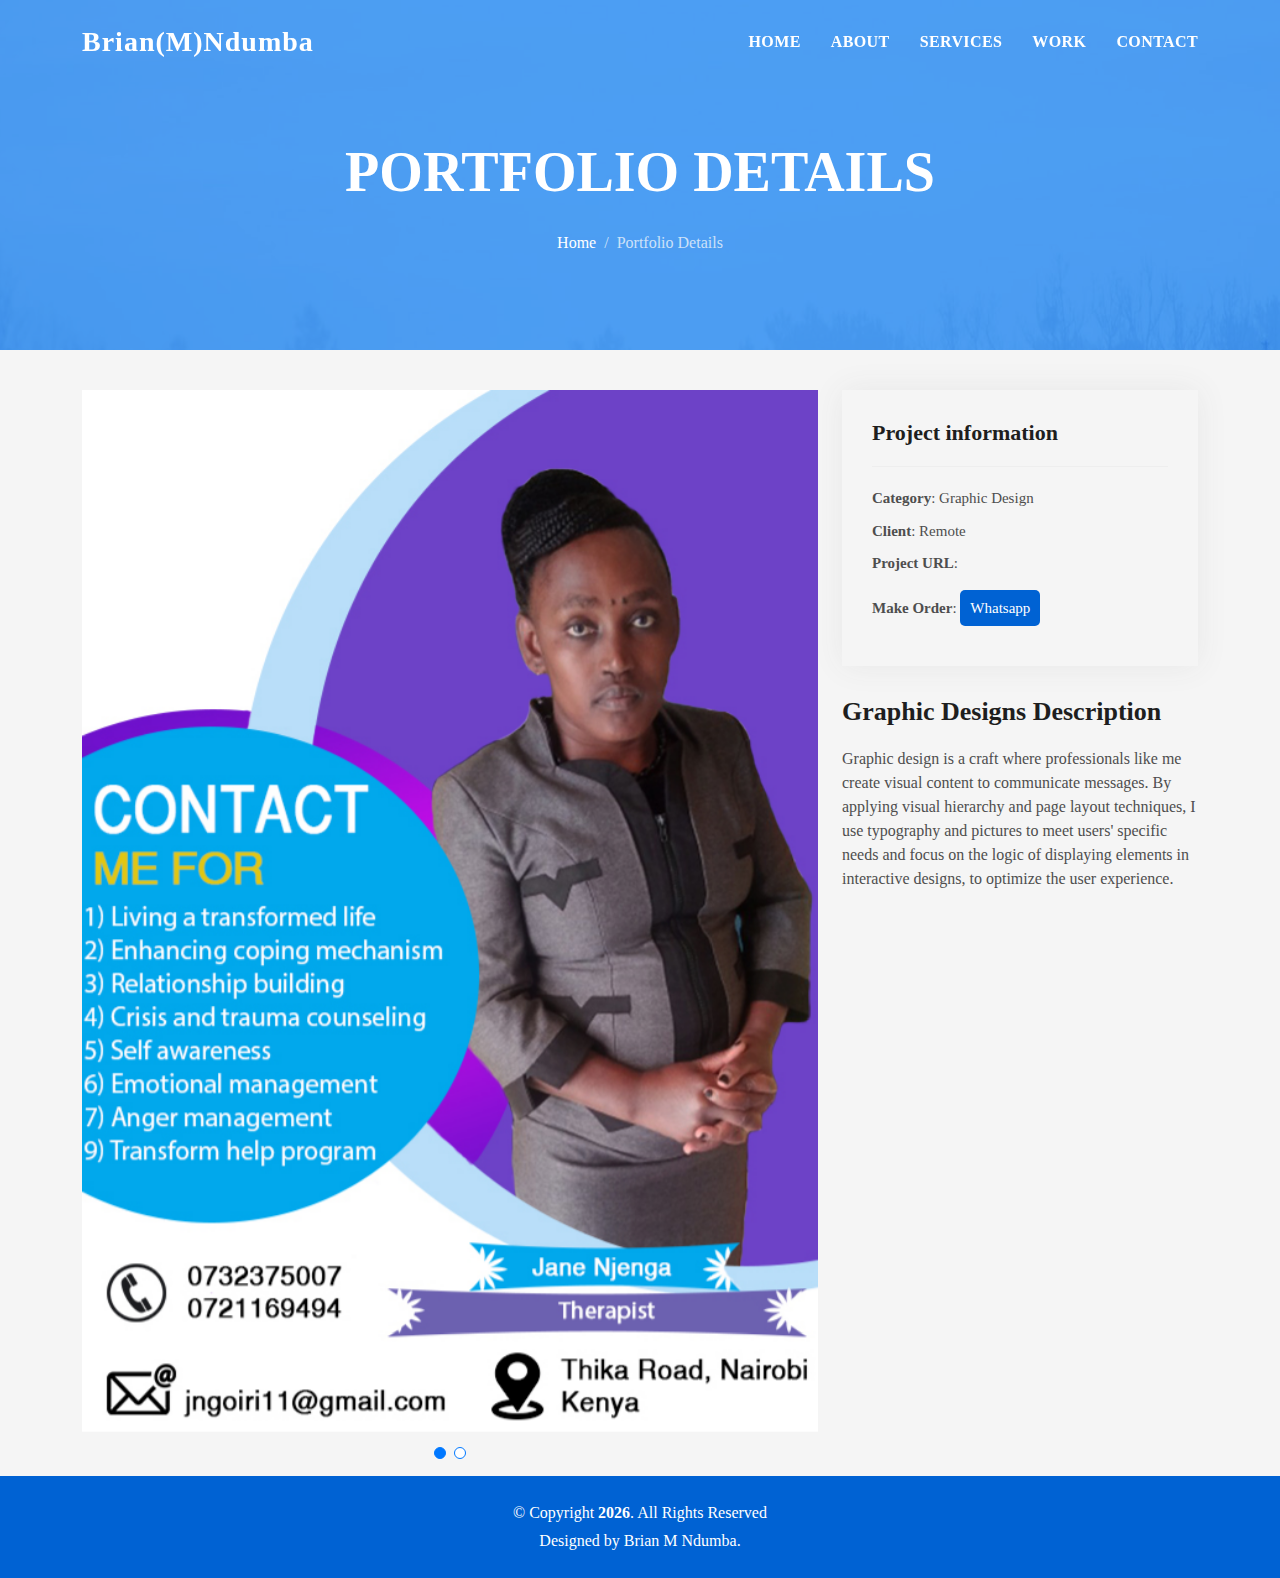
==== graphicdesign.html @ a2c899ea "first commit" ====
<!DOCTYPE html>
<html lang="en">

<head>
  <meta charset="utf-8">
  <meta content="width=device-width, initial-scale=1.0" name="viewport">

  <title>Brian Mwenda - Portfolio Details</title>
  <meta content="" name="description">
  <meta content="" name="keywords">

  <!-- Favicons -->
  <link href="assets/img/favicon.png" rel="icon">
  <link href="assets/img/apple-touch-icon.png" rel="apple-touch-icon">

  <!-- Vendor CSS Files -->
  <link href="assets/vendor/bootstrap/css/bootstrap.min.css" rel="stylesheet">
  <link href="assets/vendor/bootstrap-icons/bootstrap-icons.css" rel="stylesheet">
  <link href="assets/vendor/glightbox/css/glightbox.min.css" rel="stylesheet">
  <link href="assets/vendor/swiper/swiper-bundle.min.css" rel="stylesheet">

  <!-- Template Main CSS File -->
  <link href="assets/css/style.css" rel="stylesheet">


</head>

<body>

  <!-- ======= Header ======= -->
  <header id="header" class="fixed-top">
    <div class="container d-flex align-items-center justify-content-between">

      <h1 class="logo"><a href="index.html">Brian(M)Ndumba</a></h1>
      <!-- Uncomment below if you prefer to use an image logo -->
      <!-- <a href="index.html" class="logo"><img src="assets/img/logo.png" alt="" class="img-fluid"></a>-->

      <nav id="navbar" class="navbar">
        <ul>
          <li><a class="nav-link scrollto " href="index.html#hero">Home</a></li>
          <li><a class="nav-link scrollto" href="index.html#about">About</a></li>
          <li><a class="nav-link scrollto" href="index.html#services">Services</a></li>
          <li><a class="nav-link scrollto " href="index.html#work">Work</a></li>


          <li><a class="nav-link scrollto" href="index.html#contact">Contact</a></li>
        </ul>
        <i class="bi bi-list mobile-nav-toggle"></i>
      </nav><!-- .navbar -->

    </div>
  </header><!-- End Header -->

  <div class="hero hero-single route bg-image" style="background-image: url(assets/img/overlay-bg.jpg)">
    <div class="overlay-mf"></div>
    <div class="hero-content display-table">
      <div class="table-cell">
        <div class="container">
          <h2 class="hero-title mb-4">Portfolio Details</h2>
          <ol class="breadcrumb d-flex justify-content-center">
            <li class="breadcrumb-item">
              <a href="#">Home</a>
            </li>
            <li class="breadcrumb-item active">Portfolio Details</li>
          </ol>
        </div>
      </div>
    </div>
  </div>

  <main id="main">

    <!-- ======= Portfolio Details Section ======= -->
    <section id="portfolio-details" class="portfolio-details">
      <div class="container">

        <div class="row gy-4">

          <div class="col-lg-8">
            <div class="portfolio-details-slider swiper">
              <div class="swiper-wrapper align-items-center">

                <div class="swiper-slide">
                  <img src="assets/img/graphicdesign/poster.jpg" alt="">
                </div>

                <div class="swiper-slide">
                  <img src="assets/img/graphicdesign/poster1.jpg" alt="">
                </div>



              </div>
              <div class="swiper-pagination"></div>
            </div>
          </div>

          <div class="col-lg-4">
            <div class="portfolio-info">
              <h3>Project information</h3>
              <ul>
                <li><strong>Category</strong>: Graphic Design</li>
                <li><strong>Client</strong>: Remote</li>
                <li><strong>Project URL</strong>: <a href="#"></a></li>
                <br>
                <li><strong>Make Order</strong>: <a style="color:white;background-color:#0062d3;padding:10px;border-radius:5px" href="whatsapp://send?text=Hello, I viewed your portfolio and would like to make a graphic design order.&phone=+254706911425">Whatsapp</a></li>
              </ul>
            </div>
            <div class="portfolio-description">
              <h2>Graphic Designs Description</h2>
              <p>
              Graphic design is a craft where professionals like me create visual content to communicate
               messages. By applying visual hierarchy and page layout techniques, I use
               typography and pictures to meet users' specific needs and focus on the logic of
                displaying elements in interactive designs, to optimize the user experience.
              </p>
            </div>
          </div>

        </div>

      </div>
    </section><!-- End Portfolio Details Section -->

  </main><!-- End #main -->

  <!-- ======= Footer ======= -->
  <footer>
    <div class="container">
      <div class="row">
        <div class="col-sm-12">
          <div class="copyright-box">
            <p class="copyright">&copy; Copyright <strong id="now">DevFolio</strong>. All Rights Reserved</p>
            <div class="credits">
              <!--
              All the links in the footer should remain intact.
              You can delete the links only if you purchased the pro version.
              Licensing information: https://bootstrapmade.com/license/
              Purchase the pro version with working PHP/AJAX contact form: https://bootstrapmade.com/buy/?theme=DevFolio
            -->
            Designed by <a href="#">Brian M Ndumba.</a>
            </div>
          </div>
        </div>
      </div>
    </div>
  </footer><!-- End  Footer -->

  <div id="preloader"></div>
  <a href="#" class="back-to-top d-flex align-items-center justify-content-center"><i class="bi bi-arrow-up-short"></i></a>

  <!-- Vendor JS Files -->
  <script src="assets/vendor/purecounter/purecounter_vanilla.js"></script>
  <script src="assets/vendor/bootstrap/js/bootstrap.bundle.min.js"></script>
  <script src="assets/vendor/glightbox/js/glightbox.min.js"></script>
  <script src="assets/vendor/swiper/swiper-bundle.min.js"></script>
  <script src="assets/vendor/typed.js/typed.min.js"></script>
  <script src="assets/vendor/php-email-form/validate.js"></script>

  <!-- Template Main JS File -->
  <script src="assets/js/main.js"></script>

</body>

</html>
<script type="text/javascript">
// calculate years of work startups


const d = new Date();
const now = d.getFullYear();


document.getElementById("now").innerHTML = now;
// calculate yrs of work end
</script>
---- assets/css/style.css ----
body {
  background-color: #f5f5f5;
  color: #4e4e4e;
  font-family: serif;
}

h1,
h2,
h3,
h4,
h5,
h6 {
  color: #1e1e1e;
}

a {
  color: #1e1e1e;
  text-decoration: none;
  transition: all 0.5s ease-in-out;
}

a:hover {
  color: #0078ff;
  text-decoration: none;
  transition: all 0.5s ease-in-out;
}

.p-r {
  position: relative;
}
.linksto{
  position: fixed;
  top: 70%;
  right: 12px;
  z-index: 1000;
  display: none;
}
.linksto ul{
  text-align: center;
}
.wha{
  list-style-type: none;
  background-color: green;
  width: 50px;
  height: 50px;
}
.linkd{
  list-style-type: none;
  background-color: #0062d3;
  width: 50px;
  height: 50px;
}
.linksto ul li a{
  color: white;
  font-size: 30px;
}

.color-a {
  text-decoration: none;
  color: #0078ff;
}

.color-d {
  color: #f5f5f5;
}

.color-text-a {
  text-decoration: none;
  color: #4e4e4e;
}

.box-shadow,
.card-blog,
.work-box,
.service-box,
.paralax-mf {
  box-shadow: 0 13px 8px -10px rgba(0, 0, 0, 0.1);
}

.box-shadow-a,
.button:hover {
  text-decoration: none;
  box-shadow: 0 0 0 4px #cde1f8;
}

.display-5 {
  font-size: 2.5rem;
  font-weight: 300;
  line-height: 1.1;
}

.display-6 {
  font-size: 2rem;
  font-weight: 300;
  line-height: 1.1;
}

.avatar {
  width: 32px;
  height: 32px;
  margin-right: 4px;
  overflow: hidden;
}

.bg-image {
  background-repeat: no-repeat;
  background-attachment: fixed;
  background-size: cover;
  background-position: center center;
}

@media (max-width: 1024px) {
  .bg-image {
    background-attachment: scroll;
  }
}

.overlay-mf {
  background-color: #0078ff;
}

.overlay-mf {
  position: absolute;
  top: 0;
  left: 0px;
  padding: 0;
  height: 100%;
  width: 100%;
  opacity: 0.7;
}

.paralax-mf {
  position: relative;
  padding: 8rem 0;
}

.display-table {
  width: 100%;
  height: 100%;
  display: table;
}

.table-cell {
  display: table-cell;
  vertical-align: middle;
}

/*--/ Sections /--*/
.sect-4 {
  padding: 4rem 0;
}

.sect-pt4 {
  padding-top: 4rem;
}

.sect-mt4 {
  margin-top: 4rem;
}

/*--/ Title s /--*/
.title-s {
  font-weight: 600;
  color: #1e1e1e;
  font-size: 1.1rem;
}

/*--/ Title A /--*/
.title-box {
  margin-bottom: 4rem;
}

.title-a {
  text-decoration: none;
  font-size: 3rem;
  font-weight: bold;
  text-transform: uppercase;
}

.subtitle-a {
  text-decoration: none;
  color: #4e4e4e;
}

.line-mf {
  width: 40px;
  height: 5px;
  background-color: #0078ff;
  margin: 0 auto;
}

/*--/ Title Left /--*/
.title-box-2 {
  margin-bottom: 3rem;
}

.title-left {
  font-size: 2rem;
  position: relative;
}

.title-left:before {
  content: "";
  position: absolute;
  height: 3px;
  background-color: #0078ff;
  width: 100px;
  bottom: -12px;
}

/*------/ Box /------*/
.box-pl2 {
  padding-left: 2rem;
}

.box-shadow-full {
  padding: 3rem 1.25rem;
  position: relative;
  background-color: #fff;
  margin-bottom: 3rem;
  z-index: 2;
  box-shadow: 0 1px 1px 0 rgba(0, 0, 0, 0.06), 0 2px 5px 0 rgba(0, 0, 0, 0.2);
}

@media (min-width: 768px) {
  .box-shadow-full {
    padding: 3rem;
  }

}

/*------/ Socials /------*/
.socials {
  padding: 1.5rem 0;
}

.socials ul li {
  display: inline-block;
}

.socials .ico-circle {
  height: 40px;
  width: 40px;
  font-size: 1.2rem;
  border-radius: 50%;
  line-height: 1.6;
  margin: 0 15px 0 0;
  box-shadow: 0 0 0 3px #0078ff;
  transition: all 500ms ease;
}

.socials .ico-circle:hover {
  background-color: #0078ff;
  color: #fff;
  box-shadow: 0 0 0 3px #cde1f8;
  transition: all 500ms ease;
}

/*------/ Ul resect /------*/
.ul-resect,
.widget-tags ul,
.widget-sidebar .list-sidebar,
.box-comments .list-comments,
.blog-wrapper .post-meta ul,
.list-ico,
.socials ul {
  list-style: none;
  padding-left: 0;
  margin-bottom: 0;
}

.list-ico {
  line-height: 2;
}

.list-ico span {
  color: #0078ff;
  margin-right: 10px;
}

/*------/ Ico Circle /------*/
.ico-circle {
  height: 100px;
  width: 100px;
  font-size: 2rem;
  border-radius: 50%;
  line-height: 1.55;
  margin: 0 auto;
  text-align: center;
  box-shadow: 0 0 0 10px #0078ff;
  display: block;
}

/*------/ Owl Carousel /------*/
.owl-theme .owl-dots {
  text-align: center;
  margin-top: 18px;
}

.owl-theme .owl-dots .owl-dot {
  display: inline-block;
}

.owl-theme .owl-dots .owl-dot span {
  width: 18px;
  height: 7px;
  margin: 5px 5px;
  background: #cde1f8;
  border: 0px solid #cde1f8;
  display: block;
  transition: all 0.6s ease-in-out;
  cursor: pointer;
}

.owl-theme .owl-dots .owl-dot:hover span {
  background-color: #cde1f8;
}

.owl-theme .owl-dots .owl-dot.active span {
  background-color: #1B1B1B;
  width: 25px;
}

/*--/ Scrolltop s /--*/
.scrolltop-mf {
  position: relative;
  display: none;
}

.scrolltop-mf span {
  z-index: 999;
  position: fixed;
  width: 42px;
  height: 42px;
  background-color: #0078ff;
  opacity: 0.7;
  font-size: 1.6rem;
  line-height: 1.5;
  text-align: center;
  color: #fff;
  top: auto;
  left: auto;
  right: 30px;
  bottom: 50px;
  cursor: pointer;
  border-radius: 50%;
}

/*--------------------------------------------------------------
# Back to top button
--------------------------------------------------------------*/
.back-to-top {
  position: fixed;
  visibility: hidden;
  opacity: 0;
  right: 15px;
  bottom: 15px;
  z-index: 996;
  background: #0078ff;
  width: 40px;
  height: 40px;
  border-radius: 50px;
  transition: all 0.4s;
}

.back-to-top i {
  font-size: 28px;
  color: #fff;
  line-height: 0;
}

.back-to-top:hover {
  background: #298eff;
  color: #fff;
}

.back-to-top.active {
  visibility: visible;
  opacity: 1;
}

/*------/ Prelaoder /------*/
#preloader {
  position: fixed;
  top: 0;
  left: 0;
  right: 0;
  bottom: 0;
  z-index: 9999;
  overflow: hidden;
  background: #fff;
}

#preloader:before {
  content: "";
  position: fixed;
  top: calc(50% - 30px);
  left: calc(50% - 30px);
  border: 6px solid #f2f2f2;
  border-top: 6px solid #0078ff;
  border-radius: 50%;
  width: 60px;
  height: 60px;
  -webkit-animation: animate-preloader 1s linear infinite;
  animation: animate-preloader 1s linear infinite;
}

@-webkit-keyframes animate-preloader {
  0% {
    transform: rotate(0deg);
  }

  100% {
    transform: rotate(360deg);
  }
}

@keyframes animate-preloader {
  0% {
    transform: rotate(0deg);
  }

  100% {
    transform: rotate(360deg);
  }
}

/*------/ Button /------*/
.button {
  display: inline-block;
  padding: 0.3rem 0.6rem;
  text-align: center;
  vertical-align: middle;
  -webkit-user-select: none;
  -moz-user-select: none;
  user-select: none;
  font-size: 1rem;
  border-radius: 0.3rem;
  border: 1px solid transparent;
  transition: all 500ms ease;
  cursor: pointer;
}

.button:focus {
  outline: 0;
}

.button:hover {
  background-color: #0062d3;
  color: #fff;
  transition: all 500ms ease;
}

.button-a {
  text-decoration: none;
  background-color: #0078ff;
  color: #fff;
  border-color: #cde1f8;
}

.button-big {
  padding: 0.9rem 2.3rem;
  font-size: 1.2rem;
}

.button-rouded {
  border-radius: 5rem;
}

.btn-lg {
  padding: 0.5rem 1rem;
  font-size: 1.25rem;
  line-height: 1.5;
  border-radius: 0.3rem;
}

/*--------------------------------------------------------------
# Header
--------------------------------------------------------------*/
#header {
  transition: all 0.5s;
  z-index: 997;
  padding: 20px 0;
}

#header .logo {
  font-size: 28px;
  margin: 0;
  padding: 0;
  font-weight: 600;
  letter-spacing: 1px;
}

#header .logo a {
  color: #fff;
}

#header .logo img {
  max-height: 40px;
}

#header.header-scrolled {
  background: rgba(0, 0, 0, 0.9);
  padding: 12px 0;
}

/*--------------------------------------------------------------
# Navigation Menu
--------------------------------------------------------------*/
/**
* Desktop Navigation
*/
.navbar {
  padding: 0;
}

.navbar ul {
  margin: 0;
  padding: 0;
  display: flex;
  list-style: none;
  align-items: center;
}

.navbar li {
  position: relative;
}

.navbar>ul>li {
  white-space: nowrap;
  padding: 10px 0 10px 30px;
}

.navbar a,
.navbar a:focus {
  display: flex;
  align-items: center;
  justify-content: space-between;
  color: #fff;
  font-size: 16px;
  font-weight: 600;
  padding: 0;
  white-space: nowrap;
  transition: 0.3s;
  letter-spacing: 0.4px;
  position: relative;
  text-transform: uppercase;
}

.navbar a i,
.navbar a:focus i {
  font-size: 12px;
  line-height: 0;
  margin-left: 5px;
}

.navbar>ul>li>a:before {
  content: "";
  position: absolute;
  width: 100%;
  height: 2px;
  bottom: -6px;
  left: 0;
  width: 0;
  background-color: #fff;
  visibility: hidden;
  transition: all 0.3s ease-in-out 0s;
}

.navbar a:hover:before,
.navbar li:hover>a:before,
.navbar .active:before {
  visibility: visible;
  width: 80%;
}

.navbar a:hover,
.navbar .active,
.navbar .active:focus,
.navbar li:hover>a {
  color: #fff;
}

.navbar .dropdown ul {
  display: block;
  position: absolute;
  left: 30px;
  top: calc(100% + 30px);
  margin: 0;
  padding: 10px 0;
  z-index: 99;
  opacity: 0;
  visibility: hidden;
  background: #fff;
  box-shadow: 0px 0px 30px rgba(127, 137, 161, 0.25);
  transition: 0.3s;
}

.navbar .dropdown ul li {
  min-width: 200px;
}

.navbar .dropdown ul a {
  padding: 10px 20px;
  font-size: 14px;
  text-transform: none;
  color: #4e4e4e;
}

.navbar .dropdown ul a i {
  font-size: 12px;
}

.navbar .dropdown ul a:hover,
.navbar .dropdown ul .active:hover,
.navbar .dropdown ul li:hover>a {
  color: #0078ff;
}

.navbar .dropdown:hover>ul {
  opacity: 1;
  top: 100%;
  visibility: visible;
}

.navbar .dropdown .dropdown ul {
  top: 0;
  left: calc(100% - 30px);
  visibility: hidden;
}

.navbar .dropdown .dropdown:hover>ul {
  opacity: 1;
  top: 0;
  left: 100%;
  visibility: visible;
}

@media (max-width: 1366px) {
  .navbar .dropdown .dropdown ul {
    left: -90%;
  }

  .navbar .dropdown .dropdown:hover>ul {
    left: -100%;
  }
}

/**
* Mobile Navigation
*/
.mobile-nav-toggle {
  color: #fff;
  font-size: 28px;
  cursor: pointer;
  display: none;
  line-height: 0;
  transition: 0.5s;
}

@media (max-width: 991px) {
  .mobile-nav-toggle {
    display: block;

  }

  .navbar ul {
    display: none;
  }
  .linksto{
    display: initial;
  }
  .socials{
    display: none;
  }
}

.navbar-mobile {
  position: fixed;
  overflow: hidden;
  top: 0;
  right: 0;
  left: 0;
  bottom: 0;
  background: rgba(78, 78, 78, 0.9);
  transition: 0.3s;
  z-index: 999;
}

.navbar-mobile .mobile-nav-toggle {
  position: absolute;
  top: 15px;
  right: 15px;
}

.navbar-mobile ul {
  display: block;
  position: absolute;
  top: 55px;
  right: 15px;
  bottom: 15px;
  left: 15px;
  padding: 10px 0;
  background-color: #fff;
  overflow-y: auto;
  transition: 0.3s;
}

.navbar-mobile>ul>li {
  padding: 0;
}

.navbar-mobile a:hover:before,
.navbar-mobile li:hover>a:before,
.navbar-mobile .active:before {
  visibility: hidden;
}

.navbar-mobile a,
.navbar-mobile a:focus {
  padding: 10px 20px;
  font-size: 15px;
  color: #4e4e4e;
}

.navbar-mobile a:hover,
.navbar-mobile .active,
.navbar-mobile li:hover>a {
  color: #0078ff;
}

.navbar-mobile .getstarted,
.navbar-mobile .getstarted:focus {
  margin: 15px;
}

.navbar-mobile .dropdown ul {
  position: static;
  display: none;
  margin: 10px 20px;
  padding: 10px 0;
  z-index: 99;
  opacity: 1;
  visibility: visible;
  background: #fff;
  box-shadow: 0px 0px 30px rgba(127, 137, 161, 0.25);
}

.navbar-mobile .dropdown ul li {
  min-width: 200px;
}

.navbar-mobile .dropdown ul a {
  padding: 10px 20px;
}

.navbar-mobile .dropdown ul a i {
  font-size: 12px;
}

.navbar-mobile .dropdown ul a:hover,
.navbar-mobile .dropdown ul .active:hover,
.navbar-mobile .dropdown ul li:hover>a {
  color: #0078ff;
}

.navbar-mobile .dropdown>.dropdown-active {
  display: block;
}

/*--------------------------------------------------------------
# Hero Section
--------------------------------------------------------------*/
.hero {
  height: 100vh;
  position: relative;
  color: #fff;
}

.hero .hero-content {
  text-align: center;
  position: absolute;
}

.hero .overlay-itro {
  background-color: rgba(0, 0, 0, 0.6);
  position: absolute;
  top: 0;
  left: 0px;
  padding: 0;
  height: 100%;
  width: 100%;
  opacity: 0.9;
}

.hero .hero-title {
  color: #fff;
  font-weight: 600;
  font-size: 3rem;
}

@media (min-width: 768px) {
  .hero .hero-title {
    font-size: 4.5rem;
  }
}

.hero .hero-subtitle {
  font-size: 1.5rem;
  font-weight: 600;
}

@media (min-width: 768px) {
  .hero .hero-subtitle {
    font-size: 2.5rem;
  }
}

.hero .text-slider-items {
  display: none;
}

.hero-single {
  height: 350px;
}

.hero-single .hero-content {
  margin-top: 30px;
}

.hero-single .hero-title {
  text-transform: uppercase;
  font-size: 3rem;
}

@media (min-width: 768px) {
  .hero-single .hero-title {
    font-size: 3.5rem;
  }
}

.hero-single .breadcrumb {
  background-color: transparent;
  color: #0078ff;
}

.hero-single .breadcrumb .breadcrumb-item:before {
  color: #cde1f8;
}

.hero-single .breadcrumb .breadcrumb-item.active {
  color: #cde1f8;
}

.hero-single .breadcrumb a {
  color: #fff;
}

/*--------------------------------------------------------------
# About
--------------------------------------------------------------*/
.about-mf .box-shadow-full {
  padding-top: 4rem;
  padding-bottom: 4rem;
}

.about-mf .about-img {
  margin-bottom: 2rem;
}

.about-mf .about-img img {
  margin-left: 10px;
}

@media (min-width: 767px) {
  .about-mf .box-pl2 {
    margin-top: 3rem;
    padding-left: 0rem;
  }
}

.skill-mf span {
  color: #4e4e4e;
}

.skill-mf .progress {
  background-color: #cde1f8;
  margin: 0.5rem 0 1.2rem 0;
  border-radius: 0;
  height: 0.7rem;
}

.skill-mf .progress .progress-bar {
  height: 0.7rem;
  background-color: #0078ff;
}

/*--------------------------------------------------------------
# Services
--------------------------------------------------------------*/
.service-box {
  background-color: #fff;
  padding: 2.5rem 1.3rem;
  border-radius: 1rem;
  margin-bottom: 3rem;
  text-align: center;
}

.service-box:hover .ico-circle {
  transition: all 500ms ease;
  color: #fff;
  background-color: #0078ff;
  box-shadow: 0 0 0 10px #cde1f8;
}

.service-box .service-ico {
  margin-bottom: 1rem;
  color: #1e1e1e;
}

.service-box .ico-circle {
  transition: all 500ms ease;
  display: inline-flex;
  align-items: center;
  justify-content: center;
}

.service-box .ico-circle i {
  line-height: 0;
  font-size: 40px;
}

.service-box .s-title {
  font-size: 1.4rem;
  text-transform: uppercase;
  text-align: center;
  padding: 0.4rem 0;
}

.service-box .s-description {
  color: #4e4e4e;
}

/*--------------------------------------------------------------
# Counter
--------------------------------------------------------------*/
.counter-box {
  color: #fff;
  text-align: center;
}

@media (min-width: 577px) {
  .counter-box {
    margin-bottom: 1.8rem;
  }
}

.counter-ico {
  margin-bottom: 1rem;
}

.counter-ico .ico-circle {
  height: 60px;
  width: 60px;
  line-height: 1.5;
  box-shadow: 0 0 0 10px #cde1f8;
}

.counter-num .counter {
  font-size: 2rem;
  margin-bottom: 0;
}

/*--------------------------------------------------------------
# Portfolio
--------------------------------------------------------------*/
.work-box {
  margin-bottom: 3rem;
  -webkit-backface-visibility: hidden;
  backface-visibility: hidden;
  background-color: #fff;
}

.work-box:hover img {
  transform: scale(1.3);
}

.work-img {
  display: block;
  overflow: hidden;
}

.work-img img {
  transition: all 1s;
}

.work-content {
  padding: 2rem 3% 1rem 4%;
}

.work-content .w-more {
  color: #4e4e4e;
  font-size: 0.8rem;
}

.work-content .w-more .w-ctegory {
  color: #0078ff;
}

.work-content .w-like {
  font-size: 2.5rem;
  color: #0078ff;
  float: right;
}

.work-content .w-like a {
  color: #0078ff;
}

.work-content .w-like .num-like {
  font-size: 0.7rem;
}

.w-title {
  font-size: 1.2rem;
}

/*--------------------------------------------------------------
# Portfolio Details
--------------------------------------------------------------*/
.portfolio-details {
  padding-top: 40px;
}

.portfolio-details .portfolio-details-slider img {
  width: 100%;
}

.portfolio-details .portfolio-details-slider .swiper-pagination {
  margin-top: 20px;
  position: relative;
}

.portfolio-details .portfolio-details-slider .swiper-pagination .swiper-pagination-bullet {
  width: 12px;
  height: 12px;
  background-color: #fff;
  opacity: 1;
  border: 1px solid #0078ff;
}

.portfolio-details .portfolio-details-slider .swiper-pagination .swiper-pagination-bullet-active {
  background-color: #0078ff;
}

.portfolio-details .portfolio-info {
  padding: 30px;
  box-shadow: 0px 0 30px rgba(78, 78, 78, 0.08);
}

.portfolio-details .portfolio-info h3 {
  font-size: 22px;
  font-weight: 700;
  margin-bottom: 20px;
  padding-bottom: 20px;
  border-bottom: 1px solid #eee;
}

.portfolio-details .portfolio-info ul {
  list-style: none;
  padding: 0;
  font-size: 15px;
}

.portfolio-details .portfolio-info ul li+li {
  margin-top: 10px;
}

.portfolio-details .portfolio-description {
  padding-top: 30px;
}

.portfolio-details .portfolio-description h2 {
  font-size: 26px;
  font-weight: 700;
  margin-bottom: 20px;
}

.portfolio-details .portfolio-description p {
  padding: 0;
}

/*--------------------------------------------------------------
# Testimonials
--------------------------------------------------------------*/
.testimonial-box {
  color: #fff;
  text-align: center;
}

.testimonial-box .author-test {
  margin-top: 1rem;
}

.testimonial-box .author-test img {
  margin: 0 auto;
}

.testimonial-box .author {
  color: #fff;
  text-transform: uppercase;
  font-weight: 600;
  margin: 1rem 0;
  display: block;
  font-size: 1.4rem;
}

.testimonial-box .comit {
  font-size: 2rem;
  color: #0078ff;
  background-color: #fff;
  width: 52px;
  height: 52px;
  display: block;
  margin: 0 auto;
  border-radius: 50%;
  line-height: 1.6;
}

@media (min-width: 768px) {
  .testimonial-box .description {
    padding: 0 5rem;
  }
}

@media (min-width: 992px) {
  .testimonial-box .description {
    padding: 0 8rem;
  }
}

@media (min-width: 1200px) {
  .testimonial-box .description {
    padding: 0 13rem;
  }
}

.swiper-pagination {
  margin-top: 20px;
  position: relative;
}

.swiper-pagination .swiper-pagination-bullet {
  width: 12px;
  height: 12px;
  background-color: rgba(255, 255, 255, 0.4);
  opacity: 1;
}

.swiper-pagination .swiper-pagination-bullet-active {
  background-color: #fff;
}

/*--------------------------------------------------------------
# Contact
--------------------------------------------------------------*/
.footer-paralax {
  padding: 4rem 0 0 0;
}

.contact-mf {
  margin-top: 4rem;
}

@media (min-width: 767px) {
  .contact-mf .box-pl2 {
    margin-top: 3rem;
    padding-left: 0rem;
  }
}

.php-email-form .error-message {
  display: none;
  color: #fff;
  background: #ed3c0d;
  text-align: center;
  padding: 15px;
  font-weight: 600;
}

.php-email-form .sent-message {
  display: none;
  color: #fff;
  background: #18d26e;
  text-align: center;
  padding: 15px;
  font-weight: 600;
}

.php-email-form .loading {
  display: none;
  background: #fff;
  text-align: center;
  padding: 15px;
}

.php-email-form .loading:before {
  content: "";
  display: inline-block;
  border-radius: 50%;
  width: 24px;
  height: 24px;
  margin: 0 10px -6px 0;
  border: 3px solid #18d26e;
  border-top-color: #eee;
  -webkit-animation: animate-loading 1s linear infinite;
  animation: animate-loading 1s linear infinite;
}

.php-email-form input,
.php-email-form textarea {
  border-radius: 0;
  box-shadow: none;
  font-size: 14px;
}

.php-email-form input:focus,
.php-email-form textarea:focus {
  border-color: #0078ff;
}

.php-email-form input {
  padding: 10px 15px;
}

.php-email-form textarea {
  padding: 12px 15px;
  margin-bottom: 0;
}

.php-email-form button[type=submit] {
  background: #0078ff;
  border: 0;
  padding: 10px 24px;
  color: #fff;
  transition: 0.4s;
}

.php-email-form button[type=submit]:hover {
  background: #3393ff;
}

@-webkit-keyframes animate-loading {
  0% {
    transform: rotate(0deg);
  }

  100% {
    transform: rotate(360deg);
  }
}

@keyframes animate-loading {
  0% {
    transform: rotate(0deg);
  }

  100% {
    transform: rotate(360deg);
  }
}

/*--------------------------------------------------------------
# Blog
--------------------------------------------------------------*/
@media (min-width: 767px) {
  .card-blog {
    margin-bottom: 3rem;
  }
}

.card-blog .card-body {
  position: relative;
}

.card-blog .card-category-box {
  position: absolute;
  text-align: center;
  top: -16px;
  left: 15px;
  right: 15px;
  line-height: 25px;
  overflow: hidden;
}

.card-blog .card-category {
  display: inline-block;
  color: #fff;
  padding: 0 15px 5px;
  overflow: hidden;
  background-color: #0078ff;
  border-radius: 4px;
}

.card-blog .card-category .category {
  color: #fff;
  display: inline-block;
  text-transform: uppercase;
  font-size: 0.7rem;
  letter-spacing: 0.1px;
  margin-bottom: 0;
}

.card-blog .card-title {
  font-size: 1.3rem;
  margin-top: 0.6rem;
}

.card-blog .card-description {
  color: #4e4e4e;
}

.card-blog .post-author {
  display: inline-block;
}

.card-blog .post-date {
  color: #4e4e4e;
  display: inline-block;
  float: right;
}

/*--------------------------------------------------------------
# Blog Single
--------------------------------------------------------------*/
.post-box,
.form-comments,
.box-comments,
.widget-sidebar {
  padding: 2rem;
  background-color: #fff;
  margin-bottom: 3rem;
}

@media (min-width: 768px) {

  .post-box,
  .form-comments,
  .box-comments,
  .widget-sidebar {
    padding: 3rem;
  }
}

.blog-wrapper .article-title {
  font-size: 1.5rem;
}

@media (min-width: 768px) {
  .blog-wrapper .article-title {
    font-size: 1.9rem;
  }
}

.blog-wrapper .post-meta {
  margin: 1rem 0;
}

.blog-wrapper .post-meta ul {
  border-left: 4px solid #0078ff;
  margin-top: 1rem;
}

.blog-wrapper .post-meta ul li {
  display: inline-block;
  margin-left: 15px;
}

.blog-wrapper .post-meta ul a {
  color: #0078ff;
}

.blog-wrapper .post-meta ul span {
  color: #1e1e1e;
}

.blog-wrapper .blockquote {
  border-left: 4px solid #0078ff;
  padding: 18px;
  font-style: italic;
}

/*------/ Comments /------*/
.box-comments .list-comments li {
  padding-bottom: 40px;
}

.box-comments .list-comments .comment-avatar {
  display: table-cell;
  vertical-align: top;
}

.box-comments .list-comments .comment-avatar img {
  width: 80px;
  height: 80px;
}

.box-comments .list-comments .comment-author {
  font-size: 1.3rem;
}

@media (min-width: 768px) {
  .box-comments .list-comments .comment-author {
    font-size: 1.5rem;
  }
}

.box-comments .list-comments .comment-details {
  display: table-cell;
  vertical-align: top;
  padding-left: 25px;
}

.box-comments .list-comments a {
  color: #0078ff;
}

.box-comments .list-comments span {
  color: #1e1e1e;
  font-style: italic;
}

.box-comments .comment-children {
  margin-left: 40px;
}

/*------/ Sidebar /------*/
.widget-sidebar .sidebar-title {
  font-size: 1.6rem;
  font-weight: 600;
  border-left: 5px solid #0078ff;
  padding-left: 15px;
  text-transform: uppercase;
  margin-bottom: 1.5rem;
}

.widget-sidebar .list-sidebar li {
  position: relative;
  padding: 6px 0 6px 24px;
}

.widget-sidebar .list-sidebar li:before {
  position: absolute;
  content: "";
  width: 10px;
  height: 1px;
  left: 0;
  background-color: #0078ff;
  top: 20px;
}

.sidebar-search input {
  background-color: #fff;
  border-radius: 0;
  transition: all 0.5s ease-in-out;
}

.sidebar-search .btn-search {
  background-color: #0078ff;
  border-color: #0078ff;
  border-radius: 0;
  padding-left: 20px;
  padding-right: 20px;
}

.widget-tags ul li {
  display: inline-block;
  background-color: #0078ff;
  padding: 0.2rem 0.6rem;
  margin-bottom: 0.5rem;
  border-radius: 15px;
}

.widget-tags ul li a {
  color: #fff;
}

/*--------------------------------------------------------------
# Footer
--------------------------------------------------------------*/
footer {
  text-align: center;
  color: #fff;
  padding: 25px 0;
  background: #0062d3;
}

footer .copyright {
  margin-bottom: 0.3rem;
}

footer .credits {
  margin-bottom: 0;
}

footer .credits a {
  color: #fff;
}
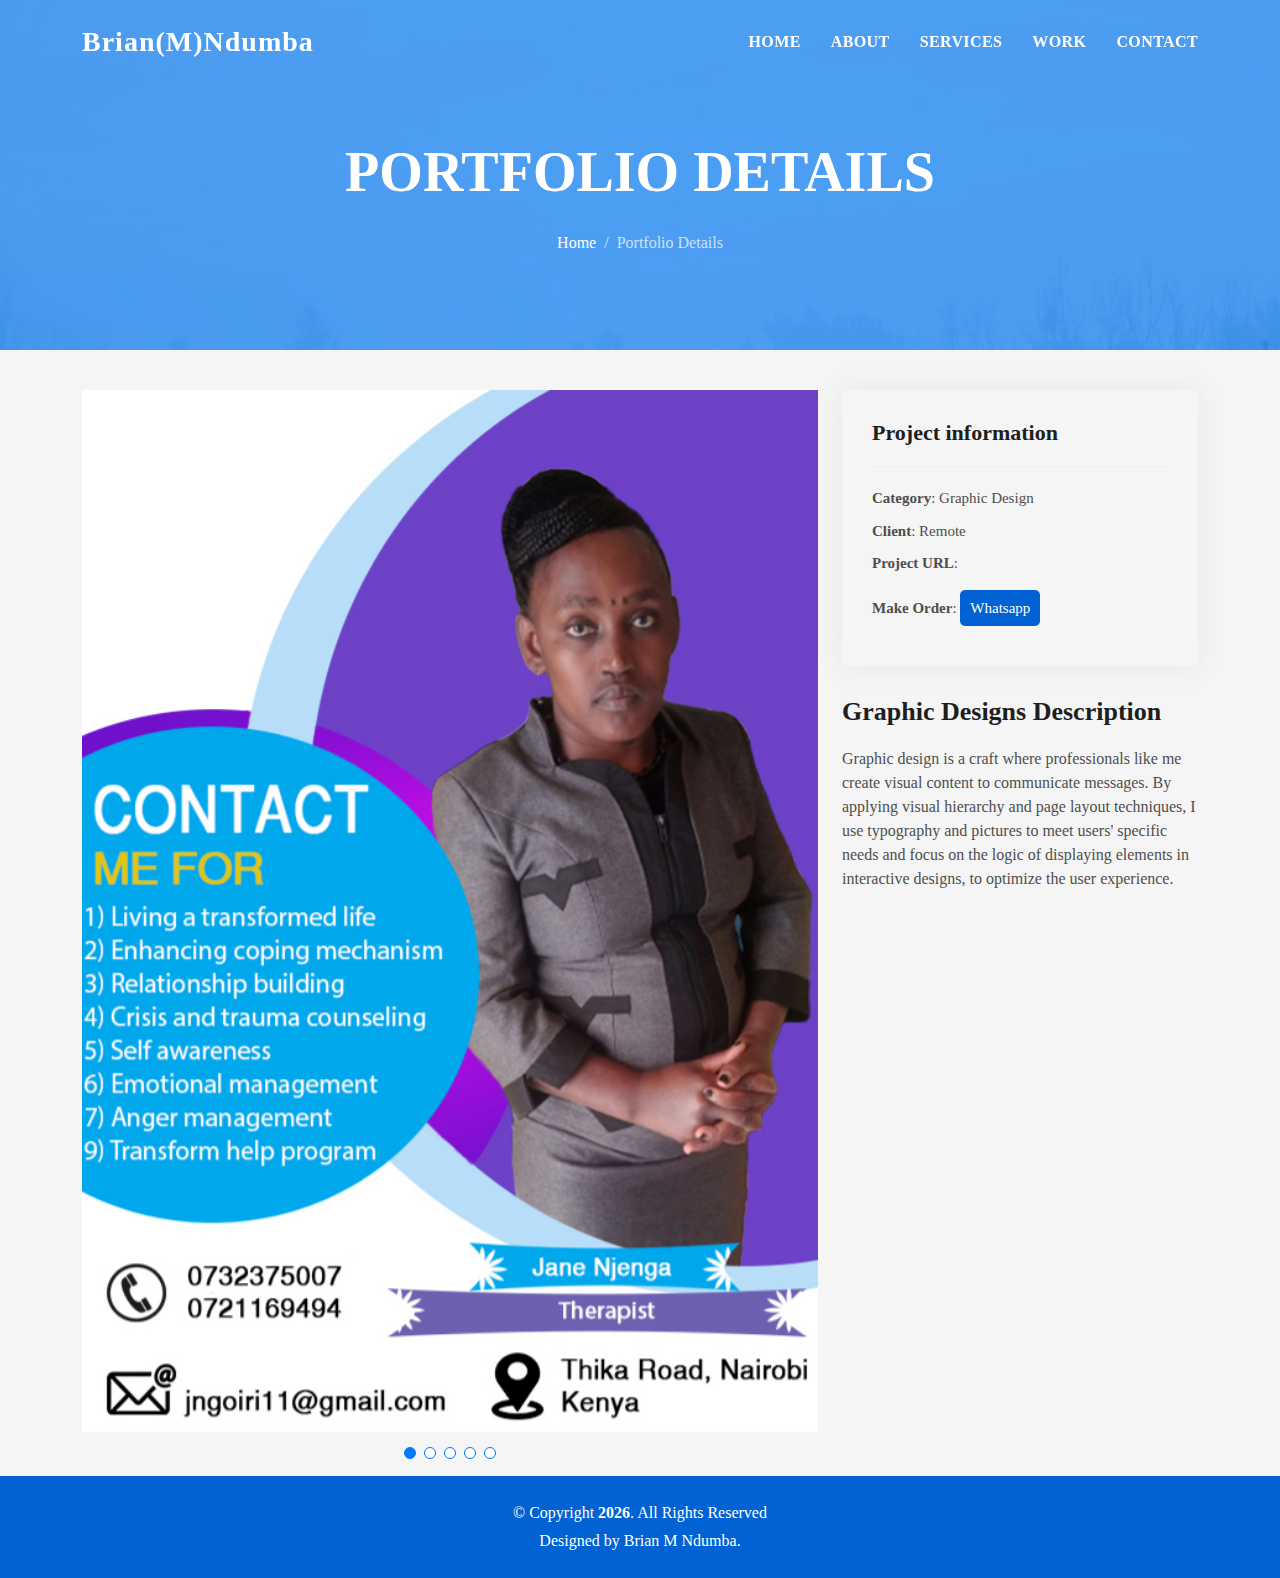
==== commit c891f0a0: "Update graphicdesign.html" ====
--- a/graphicdesign.html
+++ b/graphicdesign.html
@@ -87,6 +87,16 @@
                 <div class="swiper-slide">
                   <img src="assets/img/graphicdesign/poster1.jpg" alt="">
                 </div>
+                
+                <div class="swiper-slide">
+                  <img src="assets/img/graphicdesign/Front.PNG" alt="">
+                </div>
+                <div class="swiper-slide">
+                  <img src="assets/img/graphicdesign/Front2.PNG" alt="">
+                </div>
+                <div class="swiper-slide">
+                  <img src="assets/img/graphicdesign/Front3.PNG" alt="">
+                </div>
 
 
 
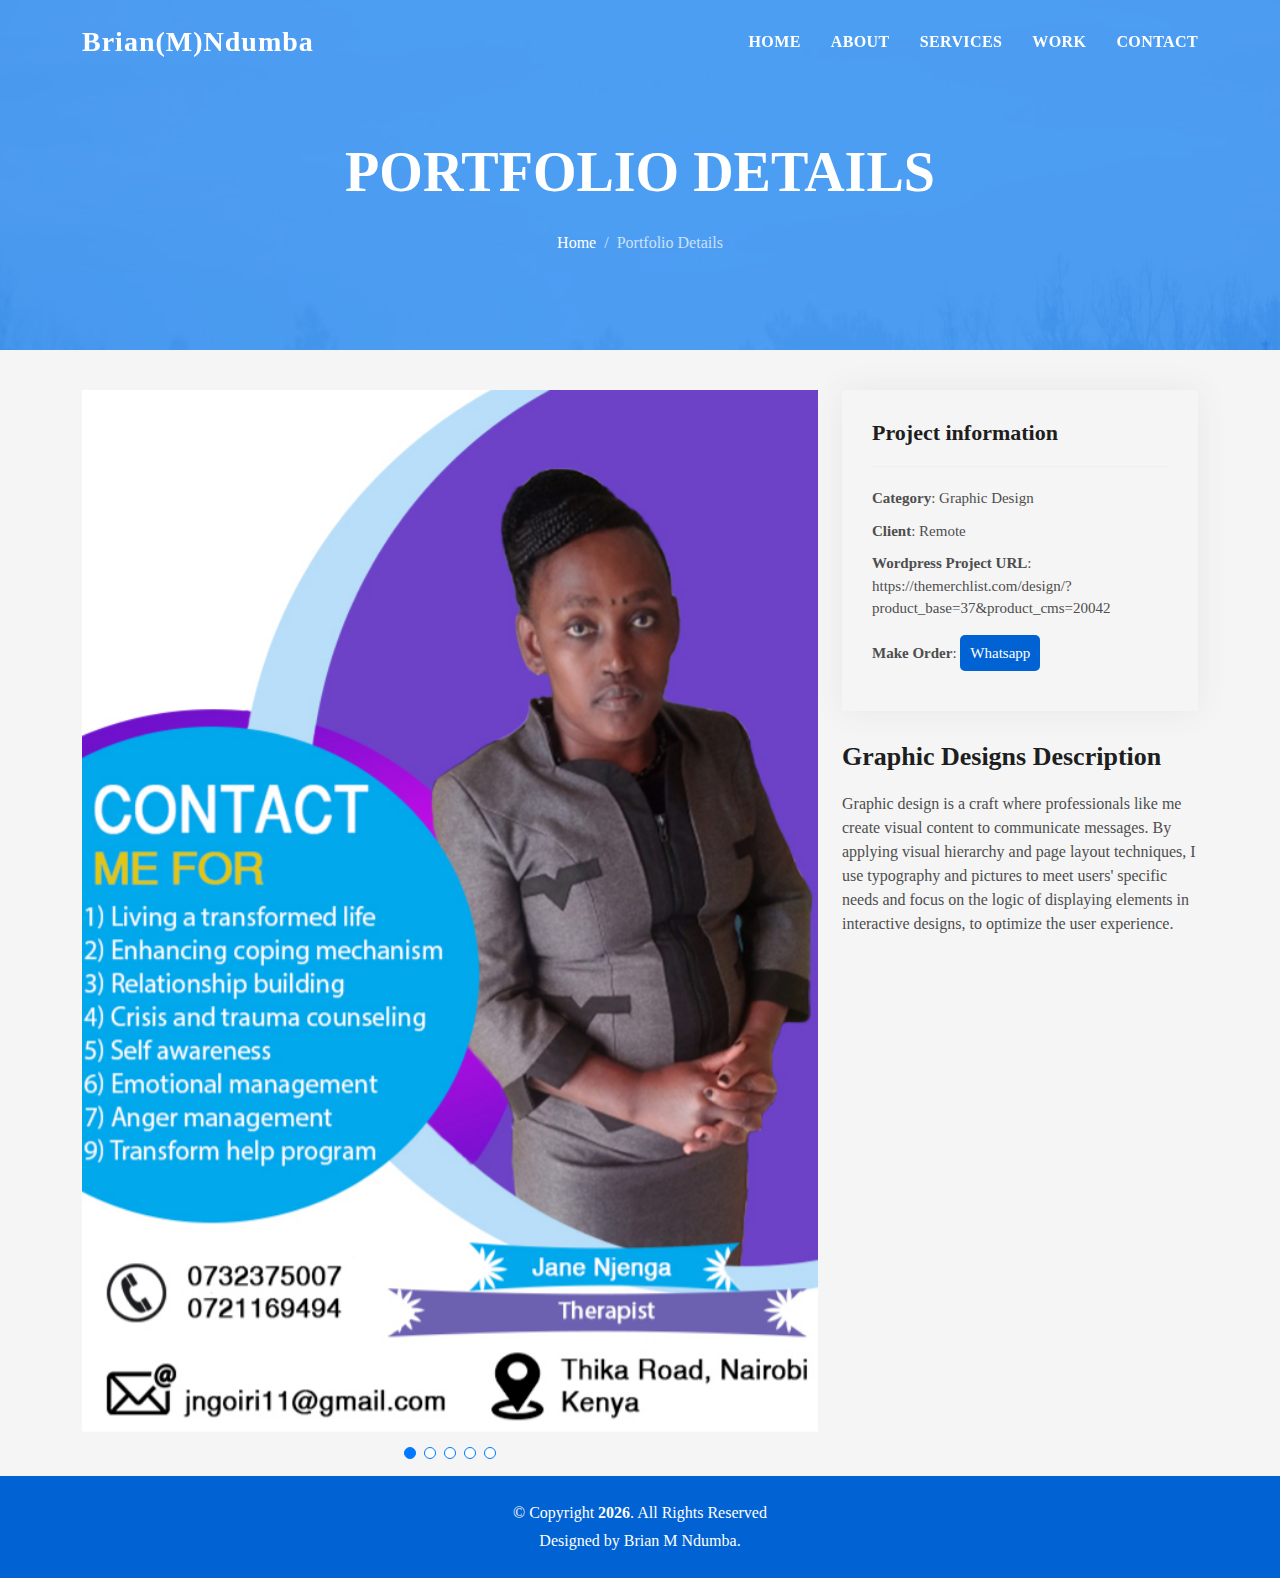
==== commit fab92955: "Update graphicdesign.html" ====
--- a/graphicdesign.html
+++ b/graphicdesign.html
@@ -89,13 +89,13 @@
                 </div>
                 
                 <div class="swiper-slide">
-                  <img src="assets/img/graphicdesign/Front.PNG" alt="">
+                  <img src="assets/img/graphicdesign/Front.png" alt="">
                 </div>
                 <div class="swiper-slide">
-                  <img src="assets/img/graphicdesign/Front2.PNG" alt="">
+                  <img src="assets/img/graphicdesign/Front2.png" alt="">
                 </div>
                 <div class="swiper-slide">
-                  <img src="assets/img/graphicdesign/Front3.PNG" alt="">
+                  <img src="assets/img/graphicdesign/Front3.png" alt="">
                 </div>
 
 
@@ -111,7 +111,7 @@
               <ul>
                 <li><strong>Category</strong>: Graphic Design</li>
                 <li><strong>Client</strong>: Remote</li>
-                <li><strong>Project URL</strong>: <a href="#"></a></li>
+                <li><strong>Wordpress Project URL</strong>: <a href="https://themerchlist.com/design/?product_base=37&product_cms=20042"></a> https://themerchlist.com/design/?product_base=37&product_cms=20042</li>
                 <br>
                 <li><strong>Make Order</strong>: <a style="color:white;background-color:#0062d3;padding:10px;border-radius:5px" href="whatsapp://send?text=Hello, I viewed your portfolio and would like to make a graphic design order.&phone=+254706911425">Whatsapp</a></li>
               </ul>
